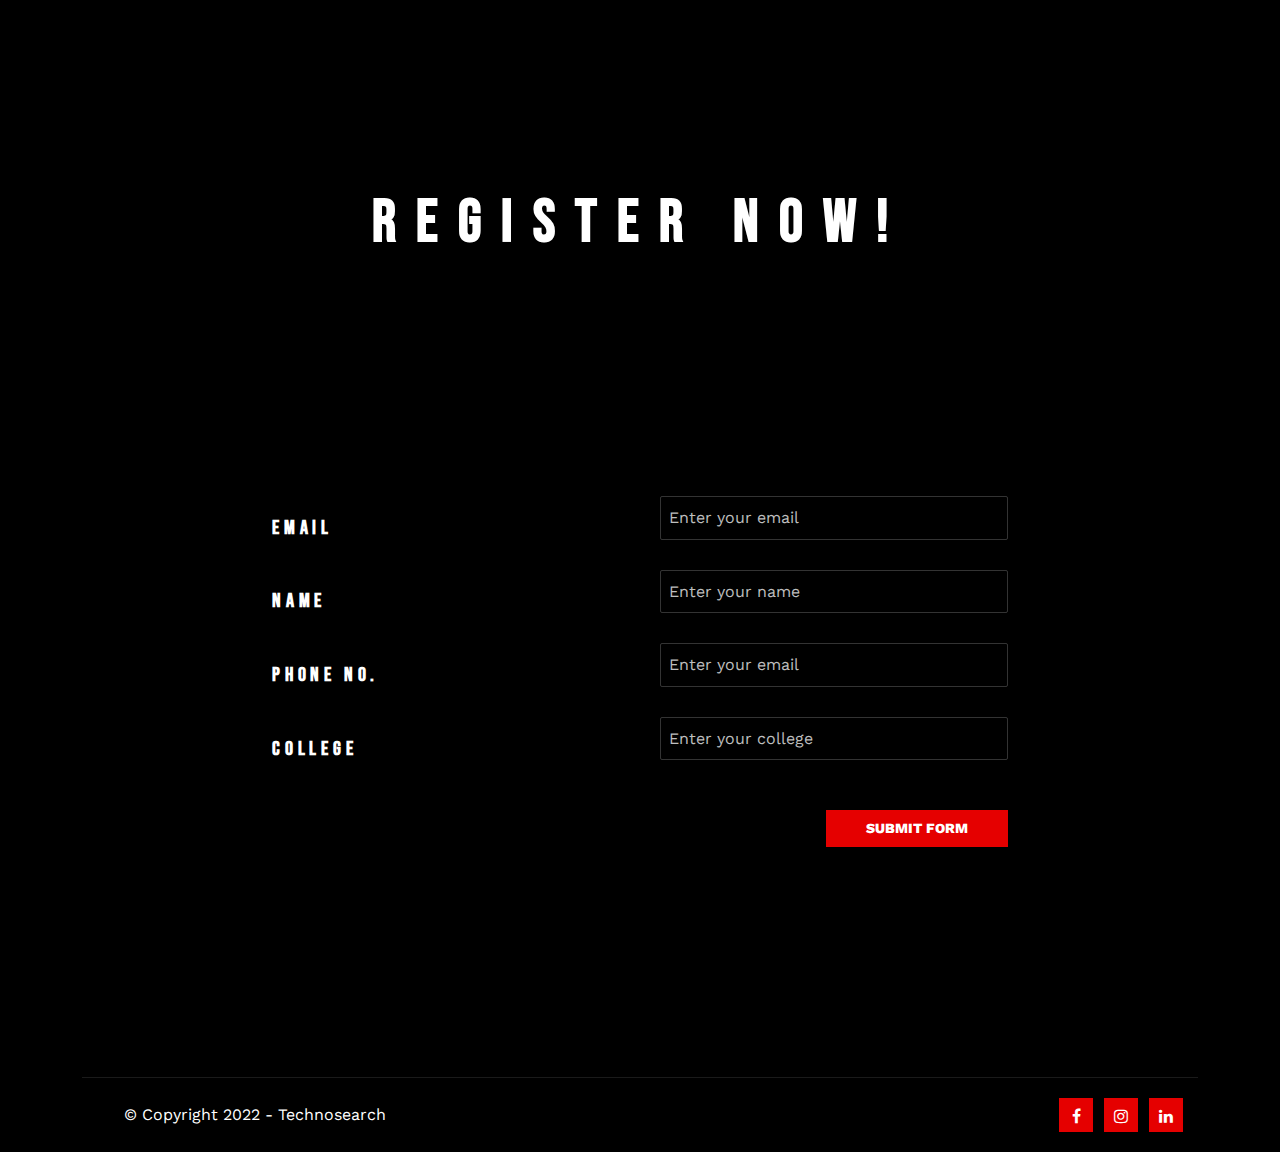
==== register.html @ 9a8b1c01 "feat: register" ====
<!DOCTYPE html>
<html lang="zxx">

<head>
    <title>Technosearch - Get Tickets</title>
    <link rel="icon" type="image/x-icon" href="images/brand/favicon.ico">
    <meta content="text/html;charset=utf-8" http-equiv="Content-Type">
    <meta content="width=device-width, initial-scale=1.0" name="viewport" />
    <meta content="Rockfest - Music Festival Event, DJ Concert and Night Club Website Template" name="description" />
    <meta content="" name="keywords" />
    <meta content="" name="author" />
    <!-- CSS Files
    ================================================== -->
    <link id="bootstrap" href="css/bootstrap.min.css" rel="stylesheet" type="text/css" />
    <link id="bootstrap-grid" href="css/bootstrap-grid.min.css" rel="stylesheet" type="text/css" />
    <link id="bootstrap-reboot" href="css/bootstrap-reboot.min.css" rel="stylesheet" type="text/css" />
    <link href="css/animate.css" rel="stylesheet" type="text/css" />
    <link href="css/owl.carousel.css" rel="stylesheet" type="text/css" />
    <link href="css/owl.theme.css" rel="stylesheet" type="text/css" />
    <link href="css/owl.transitions.css" rel="stylesheet" type="text/css" />
    <link href="css/magnific-popup.css" rel="stylesheet" type="text/css" />
    <link href="css/jquery.countdown.css" rel="stylesheet" type="text/css" />
    <link id="mdb" href="css/mdb.min.css" rel="stylesheet" type="text/css" />
    <link href="css/style.css" rel="stylesheet" type="text/css" />
    <!-- color scheme -->
    <link id="colors" href="css/colors/scheme-01.css" rel="stylesheet" type="text/css" />
    <link href="css/coloring.css" rel="stylesheet" type="text/css" />
</head>

<body class="dark-scheme">
    <div id="wrapper">
        <div id="preloader">
            <div class="preloader1"></div>
        </div>
        <!-- header begin -->
        <header class="transparent">
            <div class="container">
                <div class="row">
                    <div class="col-md-12">
                        <div class="de-flex sm-pt10">
                            <div class="de-flex-col">
                                <div class="de-flex-col">
                                    <!-- logo begin -->
                                    <div id="logo">
                                        <a href="https://www.technosearchnitb.com">
                                            <img alt="" src="images/brand/logo.png" height="auto" width="250px" />
                                        </a>
                                    </div>
                                    <!-- logo close -->
                                </div>
                                <div class="de-flex-col">
                                </div>
                            </div>
                        </div>
                    </div>
                </div>
            </div>
        </header>
        <!-- header close -->
        <!-- content begin -->
        <div class="no-bottom no-top" id="content">
            <div id="top"></div>

            <!-- section begin -->
            <section id="subheader" class="text-light" data-bgimage="url(images/background/subheader.jpg) bottom">
                <div class="center-y relative text-center">
                    <div class="container">
                        <div class="row">

                            <div class="col-md-12 text-center">
                                <h1>Register Now!</h1>
                            </div>
                            <div class="clearfix"></div>
                        </div>
                    </div>
                </div>
            </section>
            <!-- section close -->


            <!-- section begin -->
            <section aria-label="section">
                <div class="container">
                    <div class="row">

                        <div class="col-md-8 offset-md-2">
                            <form name="contactForm" id='contact_form' class="form-border" method="post" action="http://localhost:8000/register">
                                <div class="row g-custom-x align-items-center">

                                    <div class="col-md-6">
                                        <h4>Email</h4>
                                    </div>
                                    <div class="col-md-6">
                                        <input type='text' name='email' id='email' class="form-control"
                                            placeholder="Enter your email" required>
                                    </div>

                                    <div class="clearfix"></div>

                                    <div class="col-md-6">
                                        <h4>Name</h4>
                                    </div>
                                    <div class="col-md-6">
                                        <input type='text' name='name' id='name' class="form-control"
                                            placeholder="Enter your name" required>
                                    </div>

                                    <div class="clearfix"></div>

                                    <div class="col-md-6">
                                        <h4>Phone No.</h4>
                                    </div>
                                    <div class="col-md-6">
                                        <input type='text' name='mobileNumber' id='mobileNumber' class="form-control"
                                            placeholder="Enter your email" required>
                                    </div>

                                    <div class="clearfix"></div>



                                    <div class="col-md-6">
                                        <h4>College</span></h4>
                                    </div>
                                    <div class="col-md-6">
                                        <input type='text' name='college' id='college' class="form-control"
                                            placeholder="Enter your college" required>
                                    </div>

                                    <div class="clearfix"></div>
                                    <div class="col-md-12 de-flex flex-fill justify-content-end align-items-right">

                                        <p id='submit' class="mt20">
                                            <input type='submit' id='send_message' value='Submit Form'
                                                class="btn btn-main">
                                        </p>
                                    </div>
                                </div>
                            </form>

                            <div id="success_message" class='success'>
                                You have been successfully registered!
                                <div class="col-md-12 de-flex flex-fill justify-content-center align-items-center">
                                    <a href="https://www.technosearchnitb.com">
                                        <p id='submit' class="mt20">
                                            Back to Home
                                        </p>
                                    </a>
                                </div>

                            </div>
                            <div id="error_message" class='error'>
                                Sorry there was an error sending your form.
                            </div>

                        </div>
                    </div>
                </div>
            </section>

        </div>
        <!-- content close -->

        <a href="#" id="back-to-top"></a>

        <!-- footer begin -->
        <footer>
            <div class="container">

                <div class="subfooter">
                    <div class="container">
                        <div class="row">
                            <div class="col-md-12">
                                <div class="de-flex">
                                    <div class="de-flex-col">
                                        <a href="index.html">
                                            <img alt="" class="f-logo" src="images/brand/logo.png" height="auto"
                                                width="150px" padding-top="10px" /><span class="copy">&copy;
                                                Copyright 2022 - Technosearch</span>
                                        </a>
                                    </div>
                                    <div class="de-flex-col">
                                        <div class="social-icons">
                                            <a href="#"><i class="fa fa-facebook fa-lg"></i></a>
                                            <a href="#"><i class="fa fa-instagram fa-lg"></i></a>
                                            <a href="#"><i class="fa fa-linkedin fa-lg"></i></a>
                                        </div>
                                    </div>
                                </div>
                            </div>
                        </div>
                    </div>
                </div>
        </footer>
        <!-- footer close -->

    </div>

    <!-- Javascript Files
    ================================================== -->
    <script src="js/jquery.min.js"></script>
    <script src="js/bootstrap.min.js"></script>
    <script src="js/bootstrap.bundle.min.js"></script>
    <script src="js/wow.min.js"></script>
    <script src="js/jquery.isotope.min.js"></script>
    <script src="js/easing.js"></script>
    <script src="js/owl.carousel.js"></script>
    <script src="js/OwlCarousel2Thumbs.min.js"></script>
    <script src="js/jquery.magnific-popup.min.js"></script>
    <script src="js/enquire.min.js"></script>
    <script src="js/jquery.plugin.js"></script>
    <script src="js/jquery.countTo.js"></script>
    <script src="js/jquery.countdown.js"></script>
    <script src="js/jquery.lazy.min.js"></script>
    <script src="js/jquery.lazy.plugins.min.js"></script>
    <script src="js/jquery.smartsticky.min.js"></script>
    <script src="js/designesia.js"></script>
    <script src='https://www.google.com/recaptcha/api.js' async defer></script>
    <script src="form.js"></script>


</body>

</html>
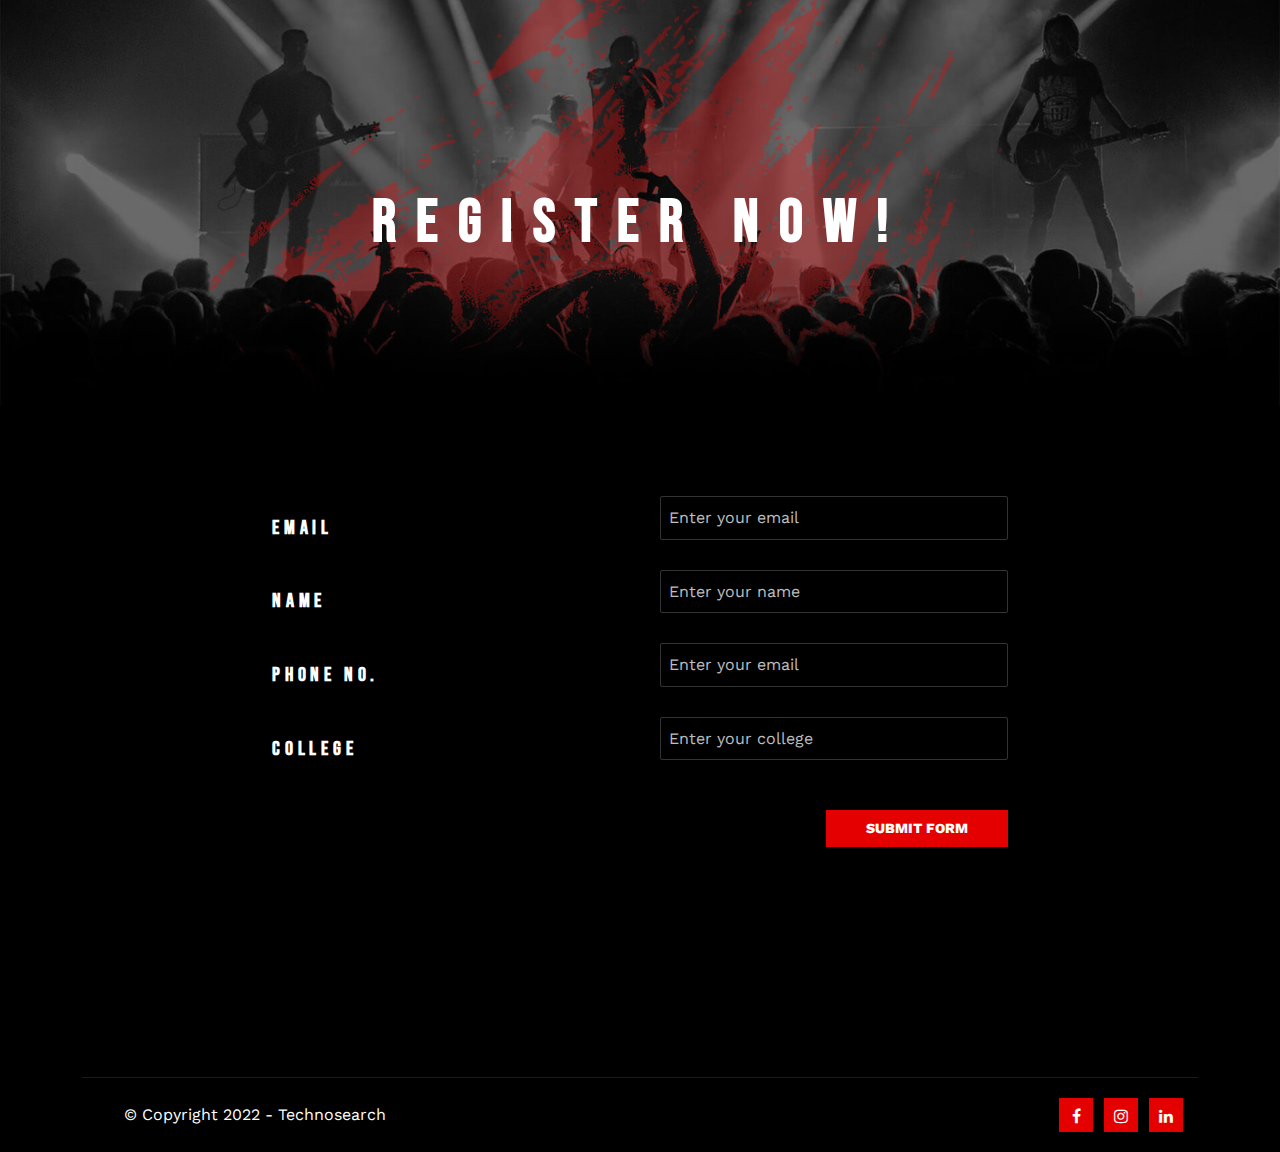
==== commit fa9db8d3: "feat: social media links" ====
--- a/register.html
+++ b/register.html
@@ -62,7 +62,7 @@
             <div id="top"></div>
 
             <!-- section begin -->
-            <section id="subheader" class="text-light" data-bgimage="url(images/background/subheader.jpg) bottom">
+            <section id="subheader" class="text-light" data-bgimage="url(img/background/subheader.jpg) bottom">
                 <div class="center-y relative text-center">
                     <div class="container">
                         <div class="row">
@@ -181,9 +181,9 @@
                                     </div>
                                     <div class="de-flex-col">
                                         <div class="social-icons">
-                                            <a href="#"><i class="fa fa-facebook fa-lg"></i></a>
-                                            <a href="#"><i class="fa fa-instagram fa-lg"></i></a>
-                                            <a href="#"><i class="fa fa-linkedin fa-lg"></i></a>
+                                            <a href="https://www.facebook.com/technosearchnitbhopal/"><i class="fa fa-facebook fa-lg"></i></a>
+                                            <a href="https://www.instagram.com/technosearch.nitb/"><i class="fa fa-instagram fa-lg"></i></a>
+                                            <a href="https://www.linkedin.com/school/manitbhopal/"><i class="fa fa-linkedin fa-lg"></i></a>
                                         </div>
                                     </div>
                                 </div>
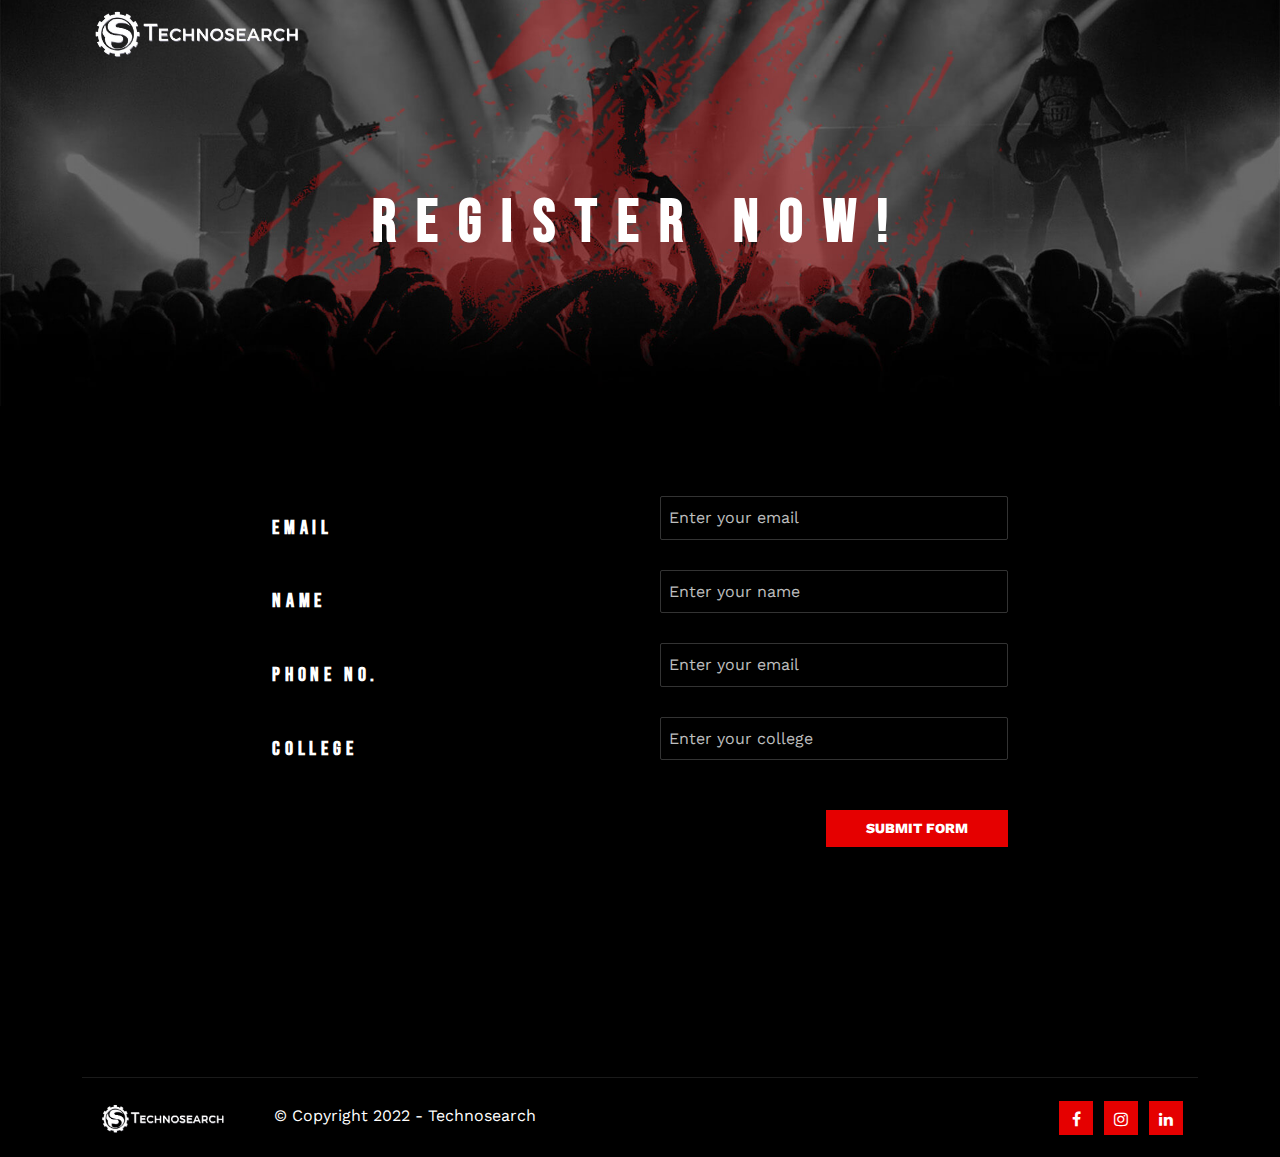
==== commit adc3a451: "fix: register" ====
--- a/register.html
+++ b/register.html
@@ -3,7 +3,7 @@
 
 <head>
     <title>Technosearch - Get Tickets</title>
-    <link rel="icon" type="image/x-icon" href="images/brand/favicon.ico">
+    <link rel="icon" type="image/x-icon" href="img/brand/favicon.ico">
     <meta content="text/html;charset=utf-8" http-equiv="Content-Type">
     <meta content="width=device-width, initial-scale=1.0" name="viewport" />
     <meta content="Rockfest - Music Festival Event, DJ Concert and Night Club Website Template" name="description" />
@@ -43,7 +43,7 @@
                                     <!-- logo begin -->
                                     <div id="logo">
                                         <a href="https://www.technosearchnitb.com">
-                                            <img alt="" src="images/brand/logo.png" height="auto" width="250px" />
+                                            <img alt="" src="img/brand/logo.png" height="auto" width="250px" />
                                         </a>
                                     </div>
                                     <!-- logo close -->
@@ -174,7 +174,7 @@
                                 <div class="de-flex">
                                     <div class="de-flex-col">
                                         <a href="index.html">
-                                            <img alt="" class="f-logo" src="images/brand/logo.png" height="auto"
+                                            <img alt="" class="f-logo" src="img/brand/logo.png" height="auto"
                                                 width="150px" padding-top="10px" /><span class="copy">&copy;
                                                 Copyright 2022 - Technosearch</span>
                                         </a>
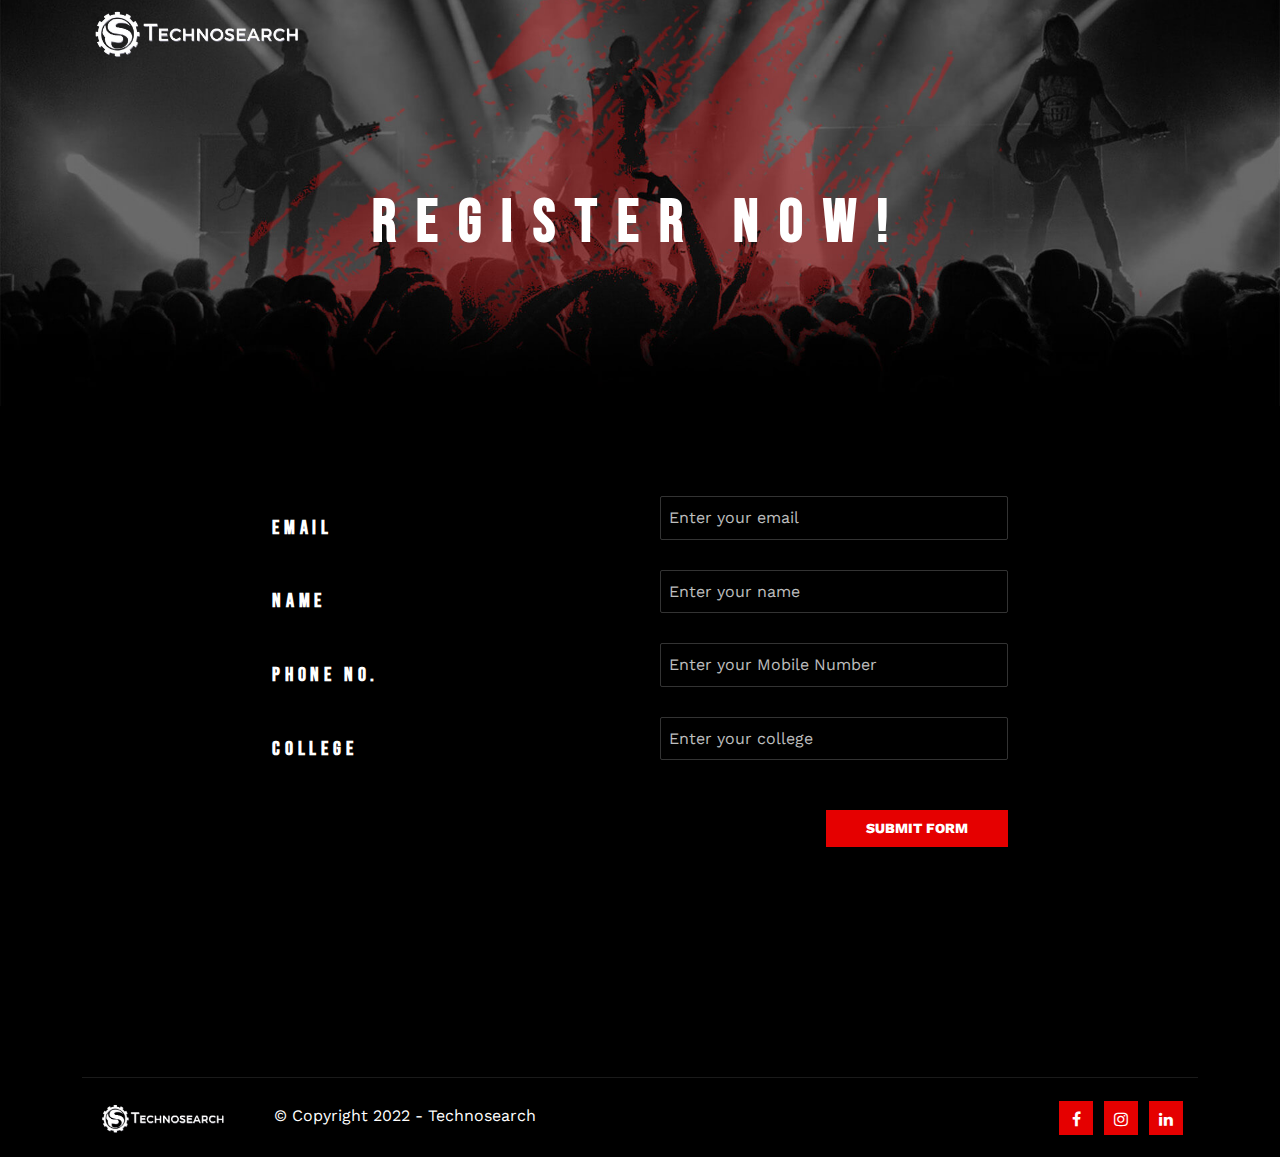
==== commit 292e5e33: "fix: placeholder" ====
--- a/register.html
+++ b/register.html
@@ -84,7 +84,7 @@
                     <div class="row">
 
                         <div class="col-md-8 offset-md-2">
-                            <form name="contactForm" id='contact_form' class="form-border" method="post" action="http://localhost:8000/register">
+                            <form name="contactForm" id='contact_form' class="form-border" method="post" action="http://20.204.91.199/register">
                                 <div class="row g-custom-x align-items-center">
 
                                     <div class="col-md-6">
@@ -112,7 +112,7 @@
                                     </div>
                                     <div class="col-md-6">
                                         <input type='text' name='mobileNumber' id='mobileNumber' class="form-control"
-                                            placeholder="Enter your email" required>
+                                            placeholder="Enter your Mobile Number" required>
                                     </div>
 
                                     <div class="clearfix"></div>
